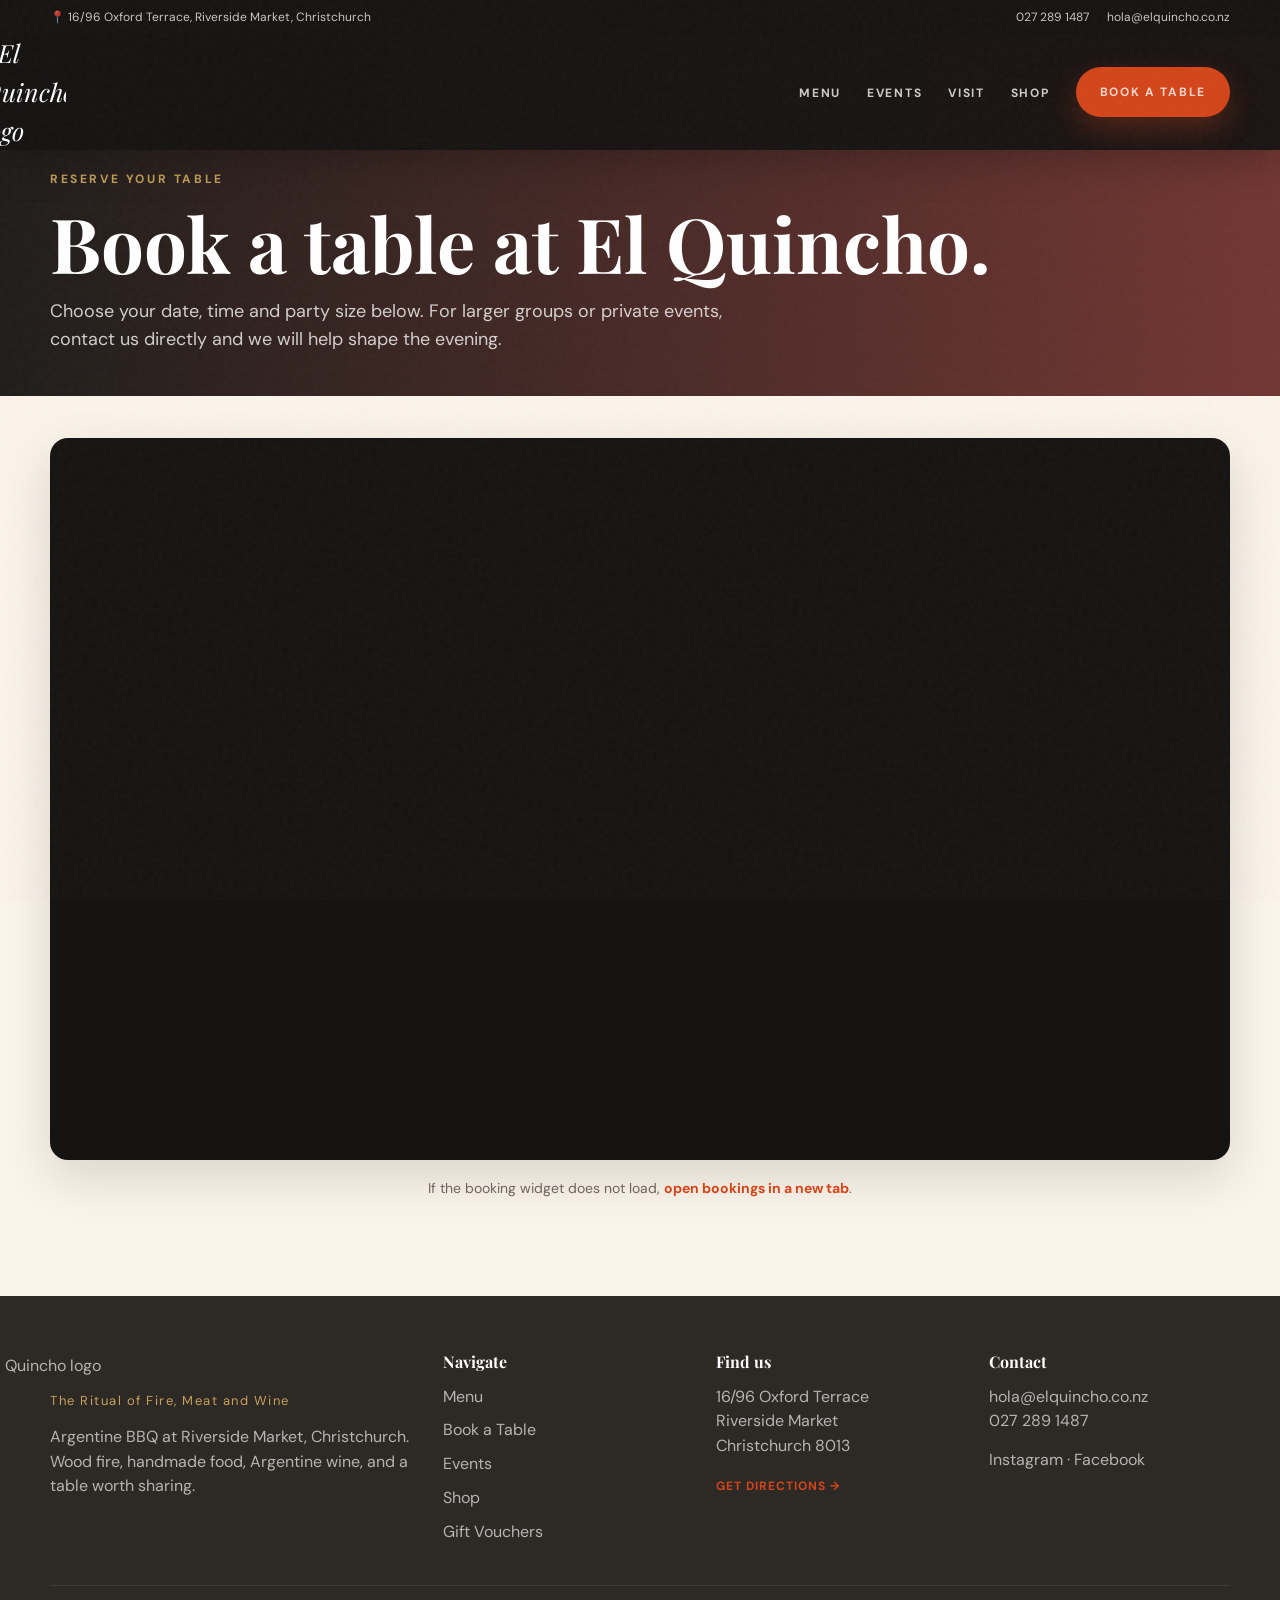
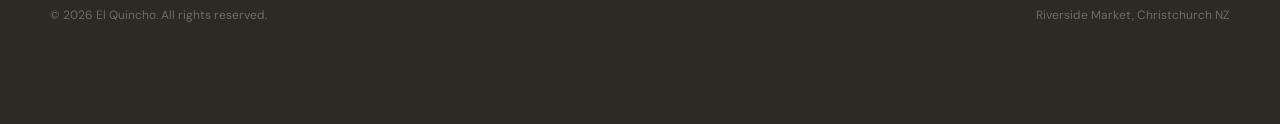
==== book-a-table/index.html @ c671451a "Embed Now Book It booking widget" ====
<!DOCTYPE html>
<html lang="en-NZ">
<head>
  <meta charset="UTF-8" />
  <meta name="viewport" content="width=device-width, initial-scale=1.0" />
  <meta name="description" content="Book a table at El Quincho, Argentine BBQ at Riverside Market, Christchurch." />
  <title>Book a Table | El Quincho</title>
  <link rel="icon" href="data:image/svg+xml,%3Csvg xmlns='http://www.w3.org/2000/svg' viewBox='0 0 100 100'%3E%3Ctext y='.9em' font-size='85'%3E%F0%9F%94%A5%3C/text%3E%3C/svg%3E">
  <link rel="preconnect" href="https://fonts.googleapis.com">
  <link rel="preconnect" href="https://fonts.gstatic.com" crossorigin>
  <link href="https://fonts.googleapis.com/css2?family=DM+Sans:wght@400;500;600;700&family=Playfair+Display:ital,wght@0,600;0,700;1,500;1,600&display=swap" rel="stylesheet">

  <style>
    :root {
      --fire: #d4451a;
      --fire-dark: #a83213;
      --ember: #f06a2f;
      --oxblood: #5c1714;
      --charcoal: #161412;
      --smoke: #2d2925;
      --ash: #6d655d;
      --cream: #fbf4ea;
      --paper: #fffaf2;
      --sand: #e8d8c4;
      --gold: #c6a15b;
      --white: #ffffff;
      --shadow: 0 18px 50px rgba(22,20,18,.14);
      --radius: 18px;
    }

    * { box-sizing: border-box; margin: 0; padding: 0; }
    html { scroll-behavior: smooth; }
    body {
      font-family: 'DM Sans', system-ui, sans-serif;
      color: var(--charcoal);
      background: var(--cream);
      line-height: 1.55;
      -webkit-font-smoothing: antialiased;
      overflow-x: hidden;
    }
    body::before {
      content: "";
      position: fixed;
      inset: 0;
      pointer-events: none;
      z-index: 9999;
      opacity: .035;
      background-image: url("data:image/svg+xml,%3Csvg viewBox='0 0 200 200' xmlns='http://www.w3.org/2000/svg'%3E%3Cfilter id='n'%3E%3CfeTurbulence type='fractalNoise' baseFrequency='.9' numOctaves='4' stitchTiles='stitch'/%3E%3C/filter%3E%3Crect width='100%25' height='100%25' filter='url(%23n)'/%3E%3C/svg%3E");
    }

    img { display: block; max-width: 100%; }
    a { color: inherit; text-decoration: none; }
    h1, h2, h3, h4 { font-family: 'Playfair Display', Georgia, serif; line-height: 1.05; }
    .container { width: min(1180px, calc(100% - 40px)); margin: 0 auto; }

    .top-strip {
      position: fixed;
      top: 0;
      left: 0;
      right: 0;
      z-index: 80;
      background: var(--charcoal);
      color: rgba(255,255,255,.76);
      font-size: 12px;
      transition: transform .3s ease;
    }
    .top-strip.hidden { transform: translateY(-100%); }
    .top-strip .container {
      display: flex;
      justify-content: space-between;
      align-items: center;
      gap: 16px;
      padding: 8px 0;
    }
    .top-strip a:hover { color: var(--gold); }
    .top-actions { display: flex; gap: 18px; align-items: center; }

    .nav {
      position: fixed;
      top: 34px;
      left: 0;
      right: 0;
      z-index: 79;
      transition: all .25s ease;
      color: var(--white);
      background: rgba(22,20,18,.95);
      backdrop-filter: blur(12px);
      box-shadow: 0 10px 40px rgba(0,0,0,.25);
    }
    .nav.is-scrolled { top: 0; background: rgba(22,20,18,.95); backdrop-filter: blur(12px); box-shadow: 0 10px 40px rgba(0,0,0,.25); }
    .nav .container {
      min-height: 78px;
      display: flex;
      align-items: center;
      justify-content: space-between;
      gap: 24px;
    }
    .logo { display: flex; align-items: center; gap: 12px; font-family: 'Playfair Display', serif; font-style: italic; font-size: 25px; color: var(--white); }
    .logo img { width: clamp(220px, 16vw, 280px); height: auto; object-fit: contain; margin-inline: -68px; }
    .nav-links { display: flex; list-style: none; gap: 26px; align-items: center; }
    .nav-links a { font-size: 12px; text-transform: uppercase; letter-spacing: 1.7px; font-weight: 700; color: rgba(255,255,255,.78); }
    .nav-links a:hover { color: var(--white); }
    .mobile-toggle { display: none; background: transparent; border: 0; color: white; font-size: 28px; cursor: pointer; }

    .btn {
      display: inline-flex;
      align-items: center;
      justify-content: center;
      gap: 10px;
      border: 0;
      border-radius: 999px;
      padding: 15px 24px;
      font-size: 13px;
      letter-spacing: 1.4px;
      text-transform: uppercase;
      font-weight: 700;
      cursor: pointer;
      transition: transform .2s ease, background .2s ease, border-color .2s ease, color .2s ease;
      min-height: 50px;
    }
    .btn:hover { transform: translateY(-2px); }
    .btn-fire { background: var(--fire); color: var(--white); box-shadow: 0 12px 30px rgba(212,69,26,.3); }
    .btn-fire:hover { background: var(--fire-dark); }
    .btn-outline { background: transparent; color: var(--white); border: 1px solid rgba(255,255,255,.52); }

    .booking-hero {
      padding: 170px 0 42px;
      background: linear-gradient(90deg, rgba(22,20,18,.96), rgba(92,23,20,.86));
      color: var(--white);
    }
    .eyebrow {
      font-size: 12px;
      text-transform: uppercase;
      letter-spacing: 2.6px;
      color: var(--gold);
      font-weight: 700;
      margin-bottom: 14px;
    }
    .booking-hero h1 { font-size: clamp(42px, 6vw, 76px); margin-bottom: 16px; }
    .booking-hero p { max-width: 680px; color: rgba(255,255,255,.78); font-size: 18px; }

    .booking-section { padding: 42px 0 96px; background: var(--cream); }
    .booking-frame-wrap {
      background: var(--charcoal);
      border-radius: var(--radius);
      box-shadow: var(--shadow);
      overflow: hidden;
      border: 1px solid rgba(22,20,18,.08);
    }
    .booking-frame {
      display: block;
      width: 100%;
      min-height: 720px;
      border: 0;
      background: var(--charcoal);
    }
    .booking-note {
      color: var(--ash);
      font-size: 14px;
      margin-top: 18px;
      text-align: center;
    }
    .booking-note a { color: var(--fire); font-weight: 700; }

    .footer { background: var(--smoke); color: rgba(255,255,255,.65); padding: 58px 0 100px; }
    .footer-grid { display: grid; grid-template-columns: 1.5fr 1fr 1fr 1fr; gap: 32px; }
    .footer h3, .footer h4 { color: white; margin-bottom: 14px; }
    .footer-logo { width: min(320px, 100%); height: auto; margin: 0 0 12px -78px; }
    .footer a:hover { color: var(--gold); }
    .footer ul { list-style: none; display: grid; gap: 9px; }

    .mobile-sticky {
      position: fixed;
      left: 0;
      right: 0;
      bottom: 0;
      background: rgba(22,20,18,.96);
      z-index: 90;
      display: none;
      gap: 8px;
      padding: 10px;
      box-shadow: 0 -8px 30px rgba(0,0,0,.22);
    }
    .mobile-sticky .btn { flex: 1; min-height: 46px; padding: 12px; font-size: 11px; }

    @media (max-width: 940px) {
      .top-actions { display: none; }
      .nav-links {
        position: absolute;
        top: 78px;
        left: 20px;
        right: 20px;
        display: none;
        flex-direction: column;
        align-items: stretch;
        background: rgba(22,20,18,.98);
        padding: 20px;
        border-radius: 18px;
        box-shadow: var(--shadow);
      }
      .nav-links.open { display: flex; }
      .mobile-toggle { display: block; }
      .footer-grid { grid-template-columns: 1fr 1fr; }
    }

    @media (max-width: 640px) {
      .container { width: min(100% - 28px, 1180px); }
      .top-strip { display: none; }
      .nav { top: 0; background: rgba(22,20,18,.92); }
      .booking-hero { padding-top: 120px; }
      .booking-section { padding-bottom: 84px; }
      .booking-frame-wrap { border-radius: 0; width: calc(100% + 28px); margin-left: -14px; }
      .booking-frame { min-height: 760px; }
      .logo img { width: 220px; margin-inline: -54px; }
      .footer-logo { width: min(280px, 100%); margin-left: -68px; }
      .footer-grid { grid-template-columns: 1fr; }
      .mobile-sticky { display: flex; }
    }
  </style>
</head>
<body>

  <div class="top-strip" id="topStrip">
    <div class="container">
      <a href="https://maps.app.goo.gl/hMW3yQzyrihPscGa9" target="_blank" rel="noopener">&#x1F4CD; 16/96 Oxford Terrace, Riverside Market, Christchurch</a>
      <div class="top-actions">
        <a href="tel:+64272891487">027 289 1487</a>
        <a href="mailto:hola@elquincho.co.nz">hola@elquincho.co.nz</a>
      </div>
    </div>
  </div>

  <nav class="nav" id="nav">
    <div class="container">
      <a class="logo" href="../index.html" aria-label="El Quincho home">
        <img data-site-logo="white" src="https://elquincho.co.nz/wp-content/uploads/2024/07/elquincho.webp" alt="El Quincho logo">
      </a>
      <button class="mobile-toggle" aria-label="Open menu" onclick="document.querySelector('.nav-links').classList.toggle('open')">&#9776;</button>
      <ul class="nav-links">
        <li><a href="../menu.html">Menu</a></li>
        <li><a href="../index.html#events">Events</a></li>
        <li><a href="../index.html#visit">Visit</a></li>
        <li><a href="https://elquincho.co.nz/shop/">Shop</a></li>
        <li><a class="btn btn-fire" href="./">Book a Table</a></li>
      </ul>
    </div>
  </nav>

  <main>
    <section class="booking-hero">
      <div class="container">
        <div class="eyebrow">Reserve your table</div>
        <h1>Book a table at El Quincho.</h1>
        <p>Choose your date, time and party size below. For larger groups or private events, contact us directly and we will help shape the evening.</p>
      </div>
    </section>

    <section class="booking-section" aria-label="Booking widget">
      <div class="container">
        <div class="booking-frame-wrap">
          <iframe
            class="booking-frame"
            title="Now Book It reservations for El Quincho"
            src="https://bookings.nowbookit.com/layout-view?accountid=d30a0d32-5f8c-46ef-b147-20d4072d3f78&amp;venueid=2701&amp;theme=dark&amp;colors=hex,000000,ffffff"
            loading="lazy">
          </iframe>
        </div>
        <p class="booking-note">If the booking widget does not load, <a href="https://bookings.nowbookit.com/layout-view?accountid=d30a0d32-5f8c-46ef-b147-20d4072d3f78&amp;venueid=2701&amp;theme=dark&amp;colors=hex,000000,ffffff" target="_blank" rel="noopener">open bookings in a new tab</a>.</p>
      </div>
    </section>
  </main>

  <footer class="footer">
    <div class="container footer-grid">
      <div>
        <img class="footer-logo" data-site-logo="orange" src="https://elquincho.co.nz/wp-content/uploads/2024/07/elquincho.webp" alt="El Quincho logo">
        <p style="margin-top:6px; color: var(--gold); font-size:13px; letter-spacing:1.5px;">The Ritual of Fire, Meat and Wine</p>
        <p style="margin-top:14px;">Argentine BBQ at Riverside Market, Christchurch. Wood fire, handmade food, Argentine wine, and a table worth sharing.</p>
      </div>
      <div>
        <h4>Navigate</h4>
        <ul>
          <li><a href="../menu.html">Menu</a></li>
          <li><a href="./">Book a Table</a></li>
          <li><a href="../index.html#events">Events</a></li>
          <li><a href="https://elquincho.co.nz/shop/">Shop</a></li>
          <li><a href="https://elquincho.co.nz/gift-cards">Gift Vouchers</a></li>
        </ul>
      </div>
      <div>
        <h4>Find us</h4>
        <p><a href="https://maps.app.goo.gl/hMW3yQzyrihPscGa9" target="_blank" rel="noopener">16/96 Oxford Terrace<br>Riverside Market<br>Christchurch 8013</a></p>
        <p style="margin-top:14px;"><a href="https://maps.app.goo.gl/hMW3yQzyrihPscGa9" target="_blank" rel="noopener" style="color: var(--fire); font-size:12px; font-weight:700; letter-spacing:1px; text-transform:uppercase;">Get Directions &rarr;</a></p>
      </div>
      <div>
        <h4>Contact</h4>
        <p><a href="mailto:hola@elquincho.co.nz">hola@elquincho.co.nz</a><br><a href="tel:+64272891487">027 289 1487</a></p>
        <p style="margin-top:14px;"><a href="https://www.instagram.com/elquincho.nz/">Instagram</a> &middot; <a href="https://www.facebook.com/ElQuinchoNZ">Facebook</a></p>
      </div>
    </div>
    <div class="container" style="margin-top:40px; padding-top:20px; border-top:1px solid rgba(255,255,255,.08); display:flex; justify-content:space-between; font-size:12px; color:rgba(255,255,255,.3);">
      <span>&copy; 2026 El Quincho. All rights reserved.</span>
      <span>Riverside Market, Christchurch NZ</span>
    </div>
  </footer>

  <div class="mobile-sticky" aria-label="Mobile quick actions">
    <a class="btn btn-fire" href="./">Book</a>
    <a class="btn btn-outline" href="../menu.html">Menu</a>
  </div>

  <script>
    const nav = document.getElementById('nav');
    const topStrip = document.getElementById('topStrip');

    window.addEventListener('scroll', () => {
      const y = window.scrollY;
      if (y > 40) {
        nav.classList.add('is-scrolled');
        topStrip.classList.add('hidden');
        nav.style.top = '0';
      } else {
        nav.classList.remove('is-scrolled');
        topStrip.classList.remove('hidden');
        nav.style.top = window.matchMedia('(max-width: 640px)').matches ? '0' : '34px';
      }
    });

    const SHEET_ID = '1uOcFbvVAKiBRvTz6iNdWMleoeAW9kT9Bg5Lw-TejPG4';
    const SITE_ASSETS_SHEET = 'Site Assets';

    async function fetchSheet(sheetName, options = {}) {
      const headersParam = options.headers ? `&headers=${encodeURIComponent(options.headers)}` : '';
      const url = `https://docs.google.com/spreadsheets/d/${SHEET_ID}/gviz/tq?tqx=out:json&sheet=${encodeURIComponent(sheetName)}${headersParam}`;
      try {
        const res = await fetch(url);
        const text = await res.text();
        const json = JSON.parse(text.substring(47).slice(0, -2));
        const headers = json.table.cols.map(c => c.label || '');
        return json.table.rows.map(r => {
          const obj = {};
          r.c.forEach((cell, i) => { obj[headers[i]] = cell ? (cell.v !== null ? String(cell.v) : '') : ''; });
          return obj;
        });
      } catch (e) { console.error('Sheet fetch error:', e); return []; }
    }

    function normalizeAssetUrl(value, type) {
      const raw = String(value || '').trim();
      if (!raw) return '';
      const driveFileMatch = raw.match(/drive\.google\.com\/file\/d\/([^/?]+)/);
      const driveIdMatch = raw.match(/[?&]id=([^&]+)/);
      const driveId = driveFileMatch?.[1] || driveIdMatch?.[1];
      if (driveId && String(type || '').toLowerCase() === 'image') {
        return `https://drive.google.com/thumbnail?id=${driveId}&sz=w1600`;
      }
      return raw;
    }

    async function loadSiteAssets() {
      const rows = await fetchSheet(SITE_ASSETS_SHEET, { headers: 1 });
      return rows.reduce((assets, row) => {
        const key = String(row.key || '').trim();
        const type = String(row.type || '').trim();
        const active = String(row.active || '').trim().toLowerCase();
        const value = normalizeAssetUrl(row.value, type);
        if (!key || active !== 'yes' || !value) return assets;
        assets[key] = { type, value, alt: String(row.alt || '').trim() };
        return assets;
      }, {});
    }

    function applyImageAsset(assets, key, selector) {
      const asset = assets[key];
      if (!asset?.value) return;
      document.querySelectorAll(selector).forEach(img => {
        img.src = asset.value;
        if (asset.alt) img.alt = asset.alt;
      });
    }

    async function applySiteAssets() {
      const assets = await loadSiteAssets();
      applyImageAsset(assets, 'logo_white', '[data-site-logo="white"]');
      applyImageAsset(assets, 'logo_orange', '[data-site-logo="orange"]');
    }

    applySiteAssets();
  </script>
</body>
</html>
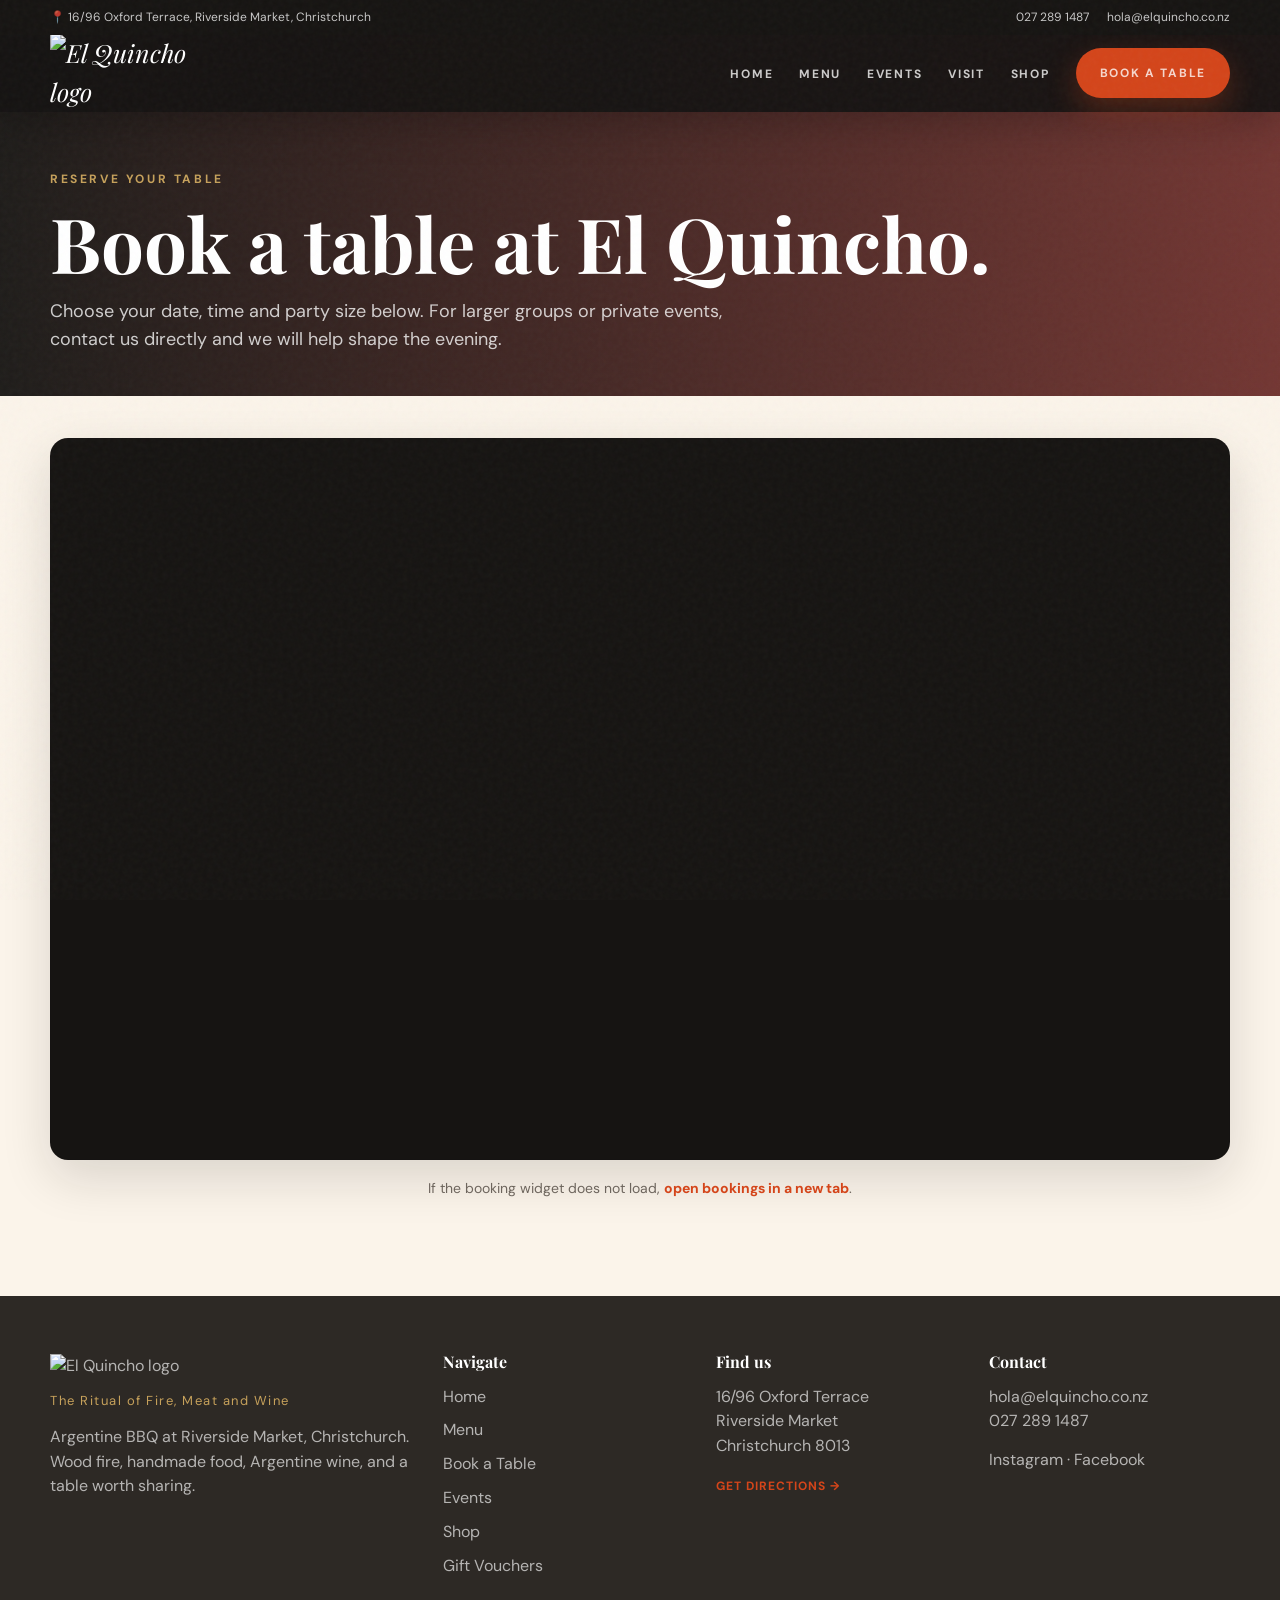
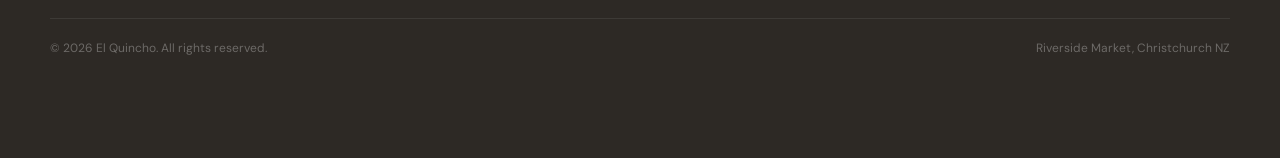
==== commit 3767bc4c: "Improve responsive logo and home navigation" ====
--- a/book-a-table/index.html
+++ b/book-a-table/index.html
@@ -96,7 +96,7 @@
       gap: 24px;
     }
     .logo { display: flex; align-items: center; gap: 12px; font-family: 'Playfair Display', serif; font-style: italic; font-size: 25px; color: var(--white); }
-    .logo img { width: clamp(220px, 16vw, 280px); height: auto; object-fit: contain; margin-inline: -68px; }
+    .logo img { width: clamp(180px, 14vw, 240px); height: auto; object-fit: contain; margin-inline: 0; }
     .nav-links { display: flex; list-style: none; gap: 26px; align-items: center; }
     .nav-links a { font-size: 12px; text-transform: uppercase; letter-spacing: 1.7px; font-weight: 700; color: rgba(255,255,255,.78); }
     .nav-links a:hover { color: var(--white); }
@@ -165,7 +165,7 @@
     .footer { background: var(--smoke); color: rgba(255,255,255,.65); padding: 58px 0 100px; }
     .footer-grid { display: grid; grid-template-columns: 1.5fr 1fr 1fr 1fr; gap: 32px; }
     .footer h3, .footer h4 { color: white; margin-bottom: 14px; }
-    .footer-logo { width: min(320px, 100%); height: auto; margin: 0 0 12px -78px; }
+    .footer-logo { width: min(260px, 100%); height: auto; margin: 0 0 12px; }
     .footer a:hover { color: var(--gold); }
     .footer ul { list-style: none; display: grid; gap: 9px; }
 
@@ -211,8 +211,8 @@
       .booking-section { padding-bottom: 84px; }
       .booking-frame-wrap { border-radius: 0; width: calc(100% + 28px); margin-left: -14px; }
       .booking-frame { min-height: 760px; }
-      .logo img { width: 220px; margin-inline: -54px; }
-      .footer-logo { width: min(280px, 100%); margin-left: -68px; }
+      .logo img { width: 150px; margin-inline: 0; }
+      .footer-logo { width: 180px; margin-left: 0; }
       .footer-grid { grid-template-columns: 1fr; }
       .mobile-sticky { display: flex; }
     }
@@ -237,6 +237,7 @@
       </a>
       <button class="mobile-toggle" aria-label="Open menu" onclick="document.querySelector('.nav-links').classList.toggle('open')">&#9776;</button>
       <ul class="nav-links">
+        <li><a href="../index.html">Home</a></li>
         <li><a href="../menu.html">Menu</a></li>
         <li><a href="../index.html#events">Events</a></li>
         <li><a href="../index.html#visit">Visit</a></li>
@@ -261,11 +262,11 @@
           <iframe
             class="booking-frame"
             title="Now Book It reservations for El Quincho"
-            src="https://bookings.nowbookit.com/layout-view?accountid=d30a0d32-5f8c-46ef-b147-20d4072d3f78&amp;venueid=2701&amp;theme=dark&amp;colors=hex,000000,ffffff"
+            src="https://bookings.nowbookit.com/?accountid=d30a0d32-5f8c-46ef-b147-20d4072d3f78&amp;venueid=2701&amp;bg=transparent&amp;banner=hidden&amp;theme=dark&amp;colors=hex,161412,d4451a"
             loading="lazy">
           </iframe>
         </div>
-        <p class="booking-note">If the booking widget does not load, <a href="https://bookings.nowbookit.com/layout-view?accountid=d30a0d32-5f8c-46ef-b147-20d4072d3f78&amp;venueid=2701&amp;theme=dark&amp;colors=hex,000000,ffffff" target="_blank" rel="noopener">open bookings in a new tab</a>.</p>
+        <p class="booking-note">If the booking widget does not load, <a href="https://bookings.nowbookit.com/?accountid=d30a0d32-5f8c-46ef-b147-20d4072d3f78&amp;venueid=2701&amp;bg=transparent&amp;banner=hidden&amp;theme=dark&amp;colors=hex,161412,d4451a" target="_blank" rel="noopener">open bookings in a new tab</a>.</p>
       </div>
     </section>
   </main>
@@ -280,6 +281,7 @@
       <div>
         <h4>Navigate</h4>
         <ul>
+          <li><a href="../index.html">Home</a></li>
           <li><a href="../menu.html">Menu</a></li>
           <li><a href="./">Book a Table</a></li>
           <li><a href="../index.html#events">Events</a></li>
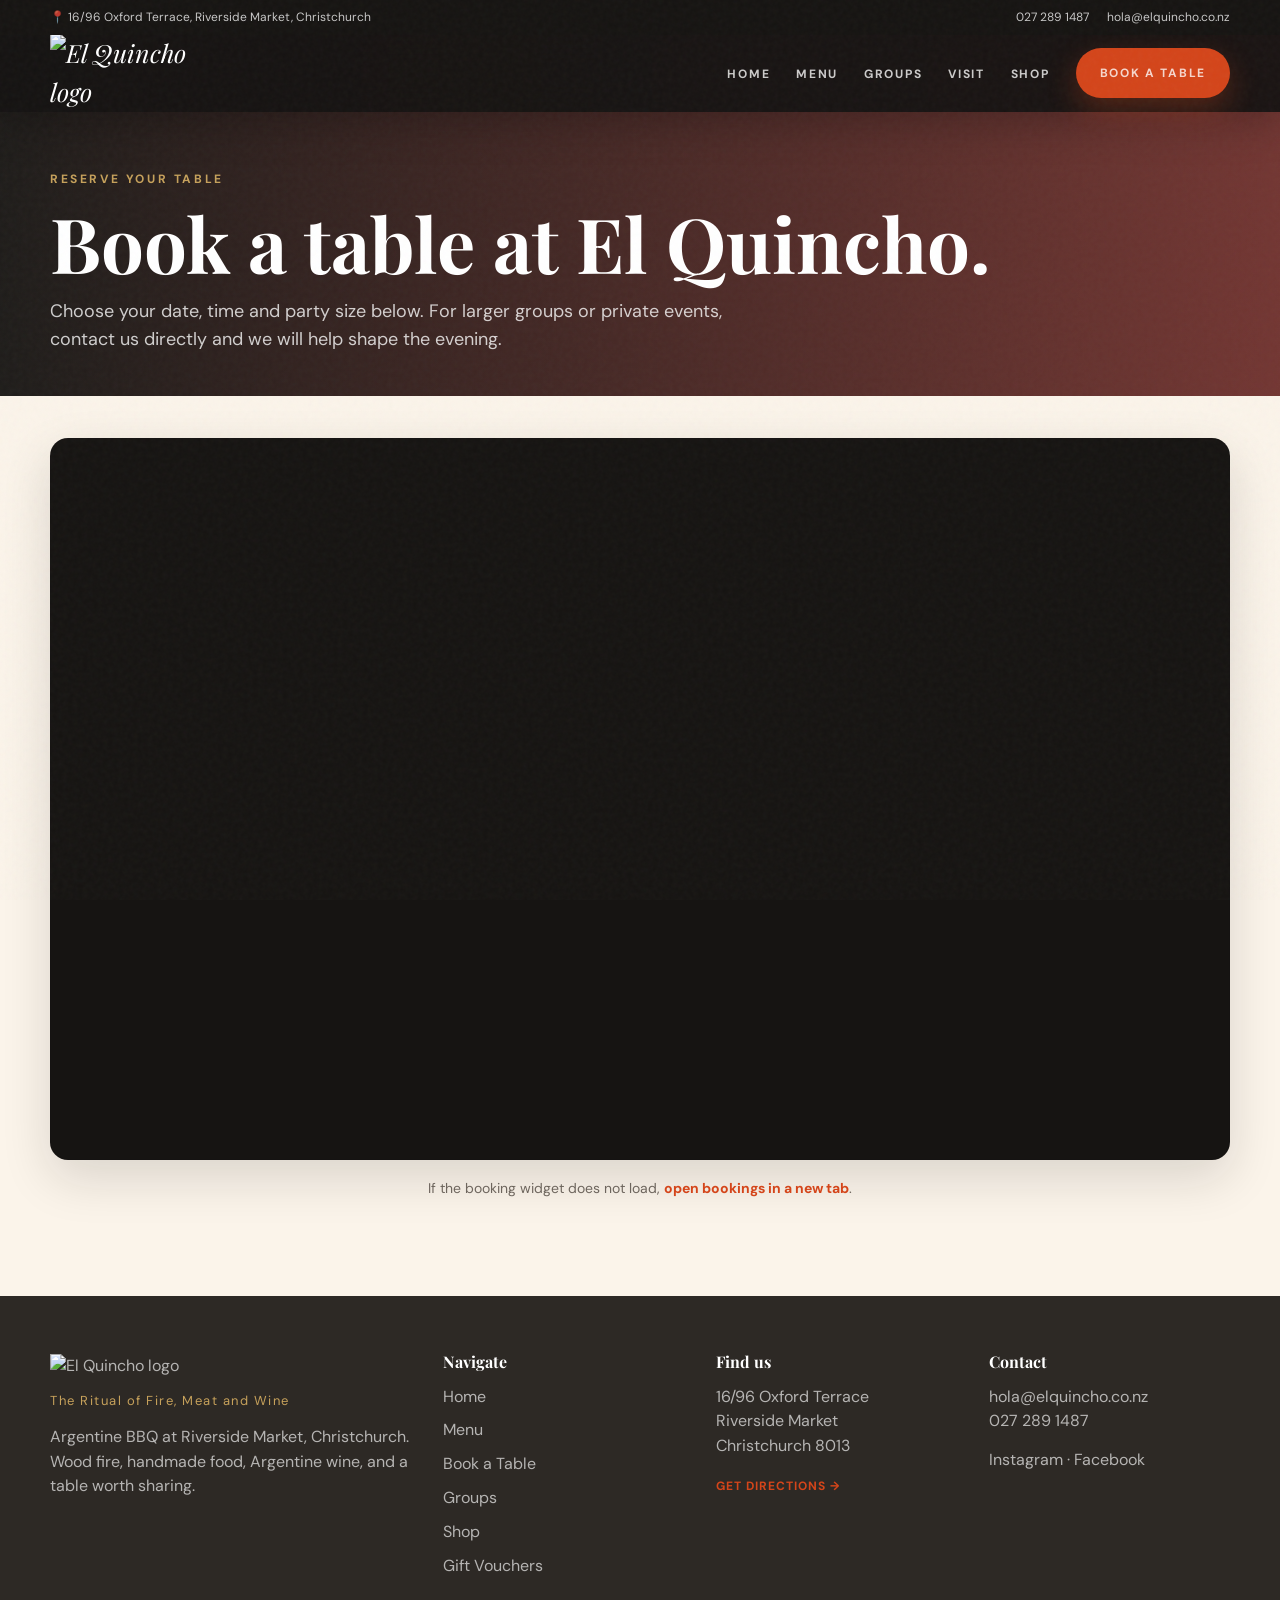
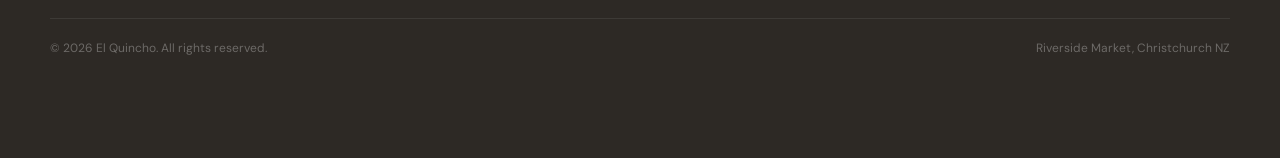
==== commit 8d1b552a: "Simplify homepage around food, reviews and bookings Move spreadsheet specials into the existing imag" ====
--- a/book-a-table/index.html
+++ b/book-a-table/index.html
@@ -239,7 +239,7 @@
       <ul class="nav-links">
         <li><a href="../index.html">Home</a></li>
         <li><a href="../menu.html">Menu</a></li>
-        <li><a href="../index.html#events">Events</a></li>
+        <li><a href="../index.html#events">Groups</a></li>
         <li><a href="../index.html#visit">Visit</a></li>
         <li><a href="https://elquincho.co.nz/shop/">Shop</a></li>
         <li><a class="btn btn-fire" href="./">Book a Table</a></li>
@@ -284,7 +284,7 @@
           <li><a href="../index.html">Home</a></li>
           <li><a href="../menu.html">Menu</a></li>
           <li><a href="./">Book a Table</a></li>
-          <li><a href="../index.html#events">Events</a></li>
+          <li><a href="../index.html#events">Groups</a></li>
           <li><a href="https://elquincho.co.nz/shop/">Shop</a></li>
           <li><a href="https://elquincho.co.nz/gift-cards">Gift Vouchers</a></li>
         </ul>
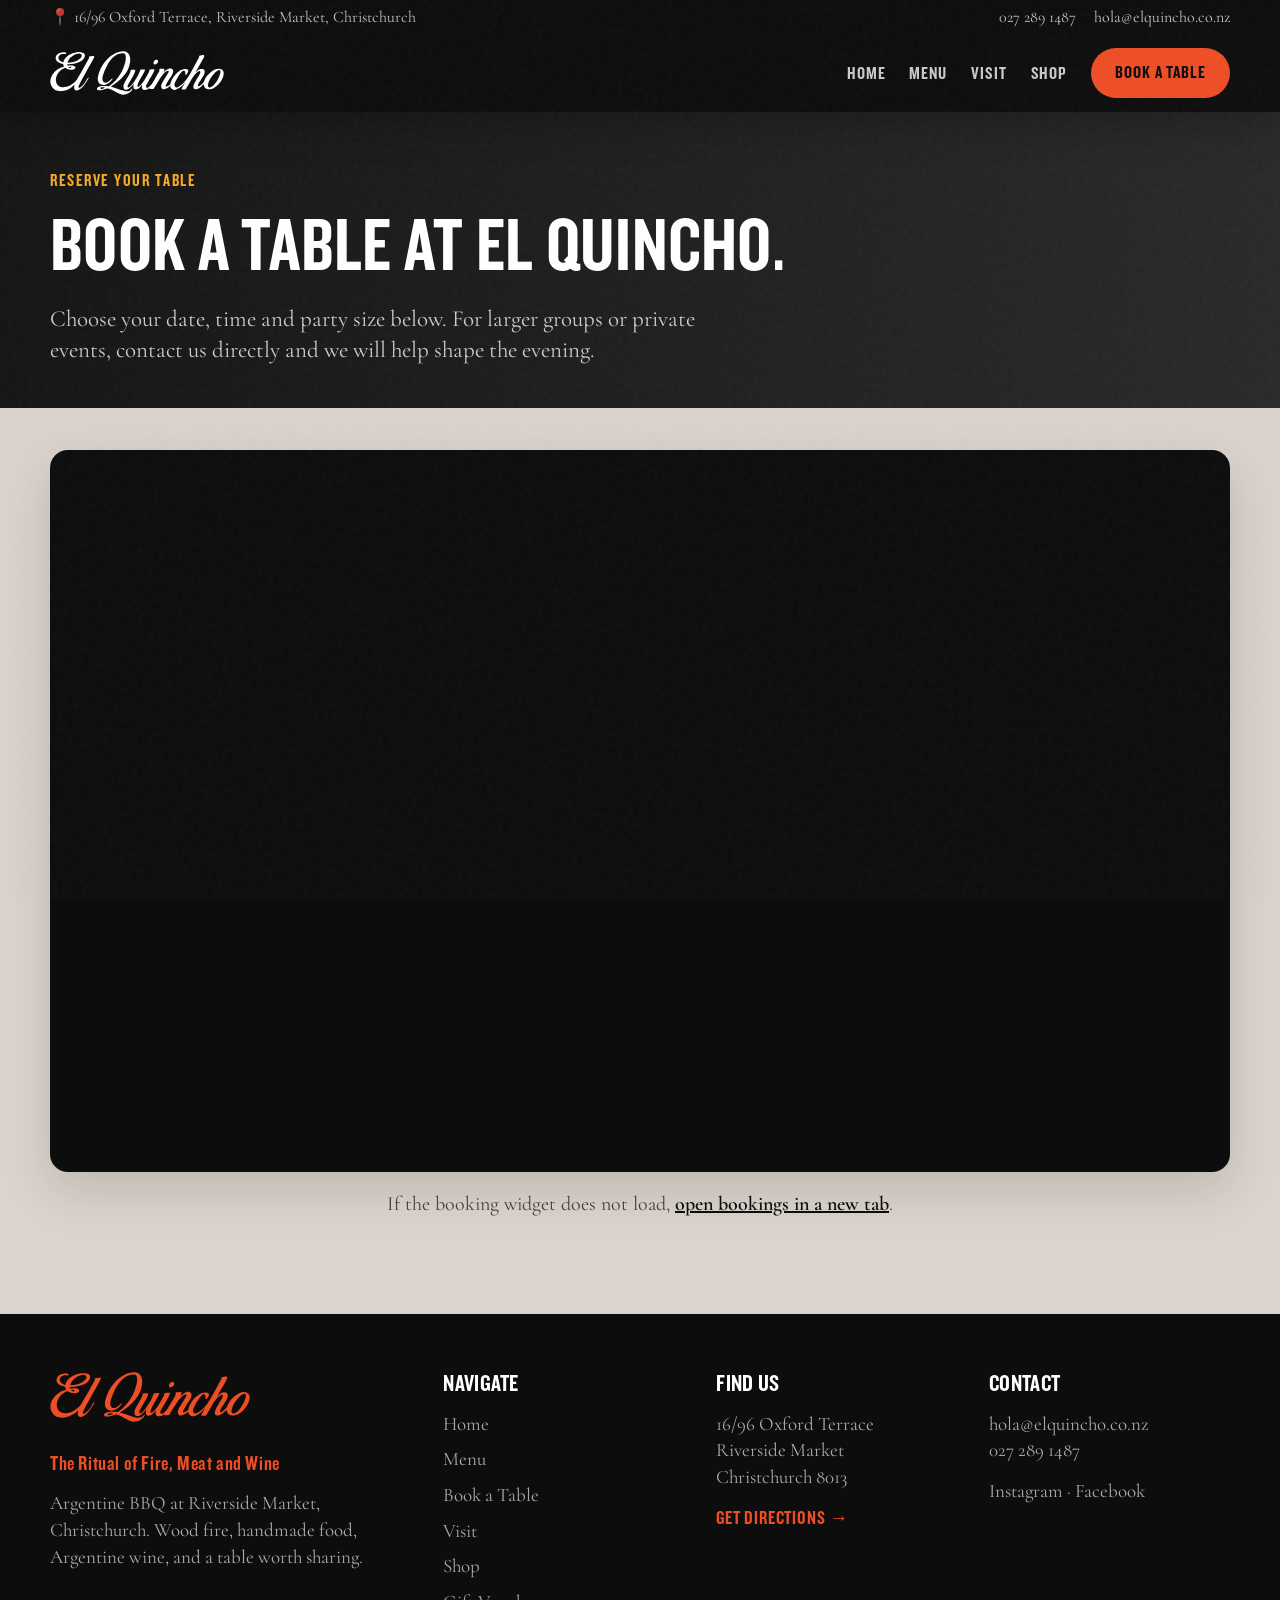
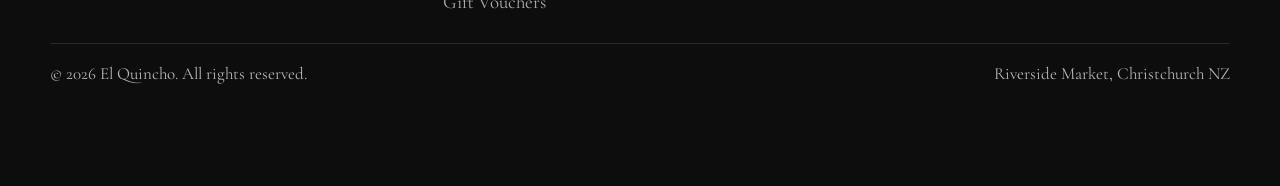
==== commit 0f1f8cbb: "Apply El Quincho identity and compact Asado hero Use local brand fonts and cropped SVG logos across " ====
--- a/book-a-table/index.html
+++ b/book-a-table/index.html
@@ -6,32 +6,29 @@
   <meta name="description" content="Book a table at El Quincho, Argentine BBQ at Riverside Market, Christchurch." />
   <title>Book a Table | El Quincho</title>
   <link rel="icon" href="data:image/svg+xml,%3Csvg xmlns='http://www.w3.org/2000/svg' viewBox='0 0 100 100'%3E%3Ctext y='.9em' font-size='85'%3E%F0%9F%94%A5%3C/text%3E%3C/svg%3E">
-  <link rel="preconnect" href="https://fonts.googleapis.com">
-  <link rel="preconnect" href="https://fonts.gstatic.com" crossorigin>
-  <link href="https://fonts.googleapis.com/css2?family=DM+Sans:wght@400;500;600;700&family=Playfair+Display:ital,wght@0,600;0,700;1,500;1,600&display=swap" rel="stylesheet">
 
   <style>
     :root {
-      --fire: #d4451a;
-      --fire-dark: #a83213;
-      --ember: #f06a2f;
-      --oxblood: #5c1714;
-      --charcoal: #161412;
-      --smoke: #2d2925;
-      --ash: #6d655d;
-      --cream: #fbf4ea;
-      --paper: #fffaf2;
-      --sand: #e8d8c4;
-      --gold: #c6a15b;
+      --fire: #EE4E26;
+      --fire-dark: #F48142;
+      --ember: #F48142;
+      --oxblood: #0D0D0D;
+      --charcoal: #0D0D0D;
+      --smoke: #0D0D0D;
+      --ash: #45413E;
+      --cream: #DBD4CD;
+      --paper: #FFFFFF;
+      --sand: #CAB89C;
+      --gold: #F8AC23;
       --white: #ffffff;
-      --shadow: 0 18px 50px rgba(22,20,18,.14);
+      --shadow: 0 18px 50px rgba(13,13,13,.14);
       --radius: 18px;
     }
 
     * { box-sizing: border-box; margin: 0; padding: 0; }
     html { scroll-behavior: smooth; }
     body {
-      font-family: 'DM Sans', system-ui, sans-serif;
+      font-family: 'Cormorant Garamond', system-ui, sans-serif;
       color: var(--charcoal);
       background: var(--cream);
       line-height: 1.55;
@@ -50,7 +47,7 @@
 
     img { display: block; max-width: 100%; }
     a { color: inherit; text-decoration: none; }
-    h1, h2, h3, h4 { font-family: 'Playfair Display', Georgia, serif; line-height: 1.05; }
+    h1, h2, h3, h4 { font-family: 'Cormorant Garamond', Georgia, serif; line-height: 1.05; }
     .container { width: min(1180px, calc(100% - 40px)); margin: 0 auto; }
 
     .top-strip {
@@ -83,11 +80,11 @@
       z-index: 79;
       transition: all .25s ease;
       color: var(--white);
-      background: rgba(22,20,18,.95);
+      background: rgba(13,13,13,.95);
       backdrop-filter: blur(12px);
       box-shadow: 0 10px 40px rgba(0,0,0,.25);
     }
-    .nav.is-scrolled { top: 0; background: rgba(22,20,18,.95); backdrop-filter: blur(12px); box-shadow: 0 10px 40px rgba(0,0,0,.25); }
+    .nav.is-scrolled { top: 0; background: rgba(13,13,13,.95); backdrop-filter: blur(12px); box-shadow: 0 10px 40px rgba(0,0,0,.25); }
     .nav .container {
       min-height: 78px;
       display: flex;
@@ -95,7 +92,7 @@
       justify-content: space-between;
       gap: 24px;
     }
-    .logo { display: flex; align-items: center; gap: 12px; font-family: 'Playfair Display', serif; font-style: italic; font-size: 25px; color: var(--white); }
+    .logo { display: flex; align-items: center; gap: 12px; font-family: 'Cormorant Garamond', serif; font-style: italic; font-size: 25px; color: var(--white); }
     .logo img { width: clamp(180px, 14vw, 240px); height: auto; object-fit: contain; margin-inline: 0; }
     .nav-links { display: flex; list-style: none; gap: 26px; align-items: center; }
     .nav-links a { font-size: 12px; text-transform: uppercase; letter-spacing: 1.7px; font-weight: 700; color: rgba(255,255,255,.78); }
@@ -119,13 +116,13 @@
       min-height: 50px;
     }
     .btn:hover { transform: translateY(-2px); }
-    .btn-fire { background: var(--fire); color: var(--white); box-shadow: 0 12px 30px rgba(212,69,26,.3); }
+    .btn-fire { background: var(--fire); color: var(--white); box-shadow: 0 12px 30px rgba(238,78,38,.3); }
     .btn-fire:hover { background: var(--fire-dark); }
     .btn-outline { background: transparent; color: var(--white); border: 1px solid rgba(255,255,255,.52); }
 
     .booking-hero {
       padding: 170px 0 42px;
-      background: linear-gradient(90deg, rgba(22,20,18,.96), rgba(92,23,20,.86));
+      background: linear-gradient(90deg, rgba(13,13,13,.96), rgba(13,13,13,.86));
       color: var(--white);
     }
     .eyebrow {
@@ -145,7 +142,7 @@
       border-radius: var(--radius);
       box-shadow: var(--shadow);
       overflow: hidden;
-      border: 1px solid rgba(22,20,18,.08);
+      border: 1px solid rgba(13,13,13,.08);
     }
     .booking-frame {
       display: block;
@@ -174,7 +171,7 @@
       left: 0;
       right: 0;
       bottom: 0;
-      background: rgba(22,20,18,.96);
+      background: rgba(13,13,13,.96);
       z-index: 90;
       display: none;
       gap: 8px;
@@ -193,7 +190,7 @@
         display: none;
         flex-direction: column;
         align-items: stretch;
-        background: rgba(22,20,18,.98);
+        background: rgba(13,13,13,.98);
         padding: 20px;
         border-radius: 18px;
         box-shadow: var(--shadow);
@@ -206,7 +203,7 @@
     @media (max-width: 640px) {
       .container { width: min(100% - 28px, 1180px); }
       .top-strip { display: none; }
-      .nav { top: 0; background: rgba(22,20,18,.92); }
+      .nav { top: 0; background: rgba(13,13,13,.92); }
       .booking-hero { padding-top: 120px; }
       .booking-section { padding-bottom: 84px; }
       .booking-frame-wrap { border-radius: 0; width: calc(100% + 28px); margin-left: -14px; }
@@ -217,6 +214,7 @@
       .mobile-sticky { display: flex; }
     }
   </style>
+  <link rel="stylesheet" href="../assets/brand/brand.css?v=20261106">
 </head>
 <body>
 
@@ -225,7 +223,7 @@
       <a href="https://maps.app.goo.gl/hMW3yQzyrihPscGa9" target="_blank" rel="noopener">&#x1F4CD; 16/96 Oxford Terrace, Riverside Market, Christchurch</a>
       <div class="top-actions">
         <a href="tel:+64272891487">027 289 1487</a>
-        <a href="mailto:hola@elquincho.co.nz">hola@elquincho.co.nz</a>
+        <a href="mailto:hola@elquincho.co.nz" target="_blank" rel="noopener">hola@elquincho.co.nz</a>
       </div>
     </div>
   </div>
@@ -233,13 +231,12 @@
   <nav class="nav" id="nav">
     <div class="container">
       <a class="logo" href="../index.html" aria-label="El Quincho home">
-        <img data-site-logo="white" src="https://elquincho.co.nz/wp-content/uploads/2024/07/elquincho.webp" alt="El Quincho logo">
+        <img data-site-logo="white" src="../assets/brand/logo-white.svg" alt="El Quincho logo">
       </a>
       <button class="mobile-toggle" aria-label="Open menu" onclick="document.querySelector('.nav-links').classList.toggle('open')">&#9776;</button>
       <ul class="nav-links">
         <li><a href="../index.html">Home</a></li>
         <li><a href="../menu.html">Menu</a></li>
-        <li><a href="../index.html#events">Groups</a></li>
         <li><a href="../index.html#visit">Visit</a></li>
         <li><a href="https://elquincho.co.nz/shop/">Shop</a></li>
         <li><a class="btn btn-fire" href="./">Book a Table</a></li>
@@ -262,11 +259,11 @@
           <iframe
             class="booking-frame"
             title="Now Book It reservations for El Quincho"
-            src="https://bookings.nowbookit.com/?accountid=d30a0d32-5f8c-46ef-b147-20d4072d3f78&amp;venueid=2701&amp;bg=transparent&amp;banner=hidden&amp;theme=dark&amp;colors=hex,161412,d4451a"
+            src="https://bookings.nowbookit.com/?accountid=d30a0d32-5f8c-46ef-b147-20d4072d3f78&amp;venueid=2701&amp;bg=transparent&amp;banner=hidden&amp;theme=dark&amp;colors=hex,0D0D0D,EE4E26"
             loading="lazy">
           </iframe>
         </div>
-        <p class="booking-note">If the booking widget does not load, <a href="https://bookings.nowbookit.com/?accountid=d30a0d32-5f8c-46ef-b147-20d4072d3f78&amp;venueid=2701&amp;bg=transparent&amp;banner=hidden&amp;theme=dark&amp;colors=hex,161412,d4451a" target="_blank" rel="noopener">open bookings in a new tab</a>.</p>
+        <p class="booking-note">If the booking widget does not load, <a href="https://bookings.nowbookit.com/?accountid=d30a0d32-5f8c-46ef-b147-20d4072d3f78&amp;venueid=2701&amp;bg=transparent&amp;banner=hidden&amp;theme=dark&amp;colors=hex,0D0D0D,EE4E26" target="_blank" rel="noopener">open bookings in a new tab</a>.</p>
       </div>
     </section>
   </main>
@@ -274,8 +271,8 @@
   <footer class="footer">
     <div class="container footer-grid">
       <div>
-        <img class="footer-logo" data-site-logo="orange" src="https://elquincho.co.nz/wp-content/uploads/2024/07/elquincho.webp" alt="El Quincho logo">
-        <p style="margin-top:6px; color: var(--gold); font-size:13px; letter-spacing:1.5px;">The Ritual of Fire, Meat and Wine</p>
+        <a class="footer-home" href="../index.html" aria-label="El Quincho home"><img class="footer-logo" data-site-logo="orange" src="../assets/brand/logo-orange.svg" alt="El Quincho logo"></a>
+        <p class="footer-tagline">The Ritual of Fire, Meat and Wine</p>
         <p style="margin-top:14px;">Argentine BBQ at Riverside Market, Christchurch. Wood fire, handmade food, Argentine wine, and a table worth sharing.</p>
       </div>
       <div>
@@ -284,7 +281,7 @@
           <li><a href="../index.html">Home</a></li>
           <li><a href="../menu.html">Menu</a></li>
           <li><a href="./">Book a Table</a></li>
-          <li><a href="../index.html#events">Groups</a></li>
+          <li><a href="../index.html#visit">Visit</a></li>
           <li><a href="https://elquincho.co.nz/shop/">Shop</a></li>
           <li><a href="https://elquincho.co.nz/gift-cards">Gift Vouchers</a></li>
         </ul>
@@ -292,15 +289,15 @@
       <div>
         <h4>Find us</h4>
         <p><a href="https://maps.app.goo.gl/hMW3yQzyrihPscGa9" target="_blank" rel="noopener">16/96 Oxford Terrace<br>Riverside Market<br>Christchurch 8013</a></p>
-        <p style="margin-top:14px;"><a href="https://maps.app.goo.gl/hMW3yQzyrihPscGa9" target="_blank" rel="noopener" style="color: var(--fire); font-size:12px; font-weight:700; letter-spacing:1px; text-transform:uppercase;">Get Directions &rarr;</a></p>
+        <p style="margin-top:14px;"><a href="https://maps.app.goo.gl/hMW3yQzyrihPscGa9" target="_blank" rel="noopener" class="footer-directions">Get Directions &rarr;</a></p>
       </div>
       <div>
         <h4>Contact</h4>
-        <p><a href="mailto:hola@elquincho.co.nz">hola@elquincho.co.nz</a><br><a href="tel:+64272891487">027 289 1487</a></p>
-        <p style="margin-top:14px;"><a href="https://www.instagram.com/elquincho.nz/">Instagram</a> &middot; <a href="https://www.facebook.com/ElQuinchoNZ">Facebook</a></p>
+        <p><a href="mailto:hola@elquincho.co.nz" target="_blank" rel="noopener">hola@elquincho.co.nz</a><br><a href="tel:+64272891487">027 289 1487</a></p>
+        <p style="margin-top:14px;"><a href="https://www.instagram.com/elquincho.nz/" target="_blank" rel="noopener">Instagram</a> &middot; <a href="https://www.facebook.com/ElQuinchoNZ" target="_blank" rel="noopener">Facebook</a></p>
       </div>
     </div>
-    <div class="container" style="margin-top:40px; padding-top:20px; border-top:1px solid rgba(255,255,255,.08); display:flex; justify-content:space-between; font-size:12px; color:rgba(255,255,255,.3);">
+    <div class="container footer-bottom">
       <span>&copy; 2026 El Quincho. All rights reserved.</span>
       <span>Riverside Market, Christchurch NZ</span>
     </div>
@@ -315,7 +312,7 @@
     const nav = document.getElementById('nav');
     const topStrip = document.getElementById('topStrip');
 
-    window.addEventListener('scroll', () => {
+    function updateHeader() {
       const y = window.scrollY;
       if (y > 40) {
         nav.classList.add('is-scrolled');
@@ -326,68 +323,11 @@
         topStrip.classList.remove('hidden');
         nav.style.top = window.matchMedia('(max-width: 640px)').matches ? '0' : '34px';
       }
-    });
-
-    const SHEET_ID = '1uOcFbvVAKiBRvTz6iNdWMleoeAW9kT9Bg5Lw-TejPG4';
-    const SITE_ASSETS_SHEET = 'Site Assets';
-
-    async function fetchSheet(sheetName, options = {}) {
-      const headersParam = options.headers ? `&headers=${encodeURIComponent(options.headers)}` : '';
-      const url = `https://docs.google.com/spreadsheets/d/${SHEET_ID}/gviz/tq?tqx=out:json&sheet=${encodeURIComponent(sheetName)}${headersParam}`;
-      try {
-        const res = await fetch(url);
-        const text = await res.text();
-        const json = JSON.parse(text.substring(47).slice(0, -2));
-        const headers = json.table.cols.map(c => c.label || '');
-        return json.table.rows.map(r => {
-          const obj = {};
-          r.c.forEach((cell, i) => { obj[headers[i]] = cell ? (cell.v !== null ? String(cell.v) : '') : ''; });
-          return obj;
-        });
-      } catch (e) { console.error('Sheet fetch error:', e); return []; }
-    }
-
-    function normalizeAssetUrl(value, type) {
-      const raw = String(value || '').trim();
-      if (!raw) return '';
-      const driveFileMatch = raw.match(/drive\.google\.com\/file\/d\/([^/?]+)/);
-      const driveIdMatch = raw.match(/[?&]id=([^&]+)/);
-      const driveId = driveFileMatch?.[1] || driveIdMatch?.[1];
-      if (driveId && String(type || '').toLowerCase() === 'image') {
-        return `https://drive.google.com/thumbnail?id=${driveId}&sz=w1600`;
-      }
-      return raw;
-    }
-
-    async function loadSiteAssets() {
-      const rows = await fetchSheet(SITE_ASSETS_SHEET, { headers: 1 });
-      return rows.reduce((assets, row) => {
-        const key = String(row.key || '').trim();
-        const type = String(row.type || '').trim();
-        const active = String(row.active || '').trim().toLowerCase();
-        const value = normalizeAssetUrl(row.value, type);
-        if (!key || active !== 'yes' || !value) return assets;
-        assets[key] = { type, value, alt: String(row.alt || '').trim() };
-        return assets;
-      }, {});
-    }
-
-    function applyImageAsset(assets, key, selector) {
-      const asset = assets[key];
-      if (!asset?.value) return;
-      document.querySelectorAll(selector).forEach(img => {
-        img.src = asset.value;
-        if (asset.alt) img.alt = asset.alt;
-      });
-    }
-
-    async function applySiteAssets() {
-      const assets = await loadSiteAssets();
-      applyImageAsset(assets, 'logo_white', '[data-site-logo="white"]');
-      applyImageAsset(assets, 'logo_orange', '[data-site-logo="orange"]');
-    }
-
-    applySiteAssets();
+    }
+    window.addEventListener('scroll', updateHeader, { passive: true });
+    window.addEventListener('resize', updateHeader);
+    updateHeader();
+
   </script>
 </body>
 </html>
--- a/assets/brand/brand.css
+++ b/assets/brand/brand.css
@@ -0,0 +1,186 @@
+/* El Quincho: shared identity for the Asado preview site. */
+@font-face {
+  font-family: 'Knockout';
+  src: url('knockout-liteweight.woff2') format('woff2');
+  font-style: normal;
+  font-weight: 400;
+  font-display: swap;
+}
+@font-face {
+  font-family: 'Cormorant Garamond';
+  src: url('cormorant-regular.woff2') format('woff2');
+  font-style: normal;
+  font-weight: 400;
+  font-display: swap;
+}
+@font-face {
+  font-family: 'Cormorant Garamond';
+  src: url('cormorant-semibold.woff2') format('woff2');
+  font-style: normal;
+  font-weight: 600 900;
+  font-display: swap;
+}
+
+:root {
+  --fire: #EE4E26;
+  --fire-dark: #F48142;
+  --ember: #F48142;
+  --oxblood: #0D0D0D;
+  --charcoal: #0D0D0D;
+  --smoke: #0D0D0D;
+  --ash: #45413E;
+  --cream: #DBD4CD;
+  --paper: #FFFFFF;
+  --sand: #CAB89C;
+  --gold: #F8AC23;
+  --menu-panel: #DBD4CD;
+  --veg: #72B054;
+  --teal: #09927B;
+  --blue: #5D9EB1;
+  --purple: #784995;
+}
+
+body {
+  font-family: 'Cormorant Garamond', Georgia, serif;
+  font-size: 20px;
+  line-height: 1.4;
+}
+h1, h2, h3, h4,
+.nav-links a, .btn, .eyebrow, .hero-kicker, .walk-ins,
+.special-label, .special-chip-label, .special-chip-name,
+.cat-title, .card-name, .mtab, .tag, .tag-v, .tag-note,
+.menu-badge, .review-source, .review strong, .review-toggle,
+.modal-item-name, .modal-section-label, .modal-size-label,
+.footer-tagline, .footer-directions, .hours-row strong {
+  font-family: 'Knockout', 'Arial Narrow', Arial, sans-serif;
+  font-weight: 400;
+}
+h1, h2, .eyebrow, .hero-kicker, .footer h4 {
+  text-transform: uppercase;
+  letter-spacing: .3px;
+}
+.section-title { font-size: clamp(36px, 4.2vw, 56px); }
+.section-intro { font-size: 22px; line-height: 1.35; }
+.eyebrow, .hero-kicker { font-size: 17px; letter-spacing: 1.5px; }
+.eyebrow { color: var(--charcoal); }
+.top-strip { font-size: 16px; line-height: 18px; }
+.top-strip .container { padding: 8px 0; }
+.nav, .nav.is-scrolled { background-color: rgba(13,13,13,.95); }
+.nav .container { gap: 24px; }
+.nav-links { gap: 24px; }
+.nav-links a { font-size: 18px; letter-spacing: .9px; }
+.nav-links .btn-fire { color: var(--charcoal); }
+.logo img { width: 174px; height: auto; }
+.footer-home { display: inline-block; }
+.footer-logo { width: 200px; height: auto; margin: 0 0 16px; }
+.btn { font-size: 19px; letter-spacing: 1px; line-height: 1.1; padding: 13px 24px; }
+.btn-fire { color: var(--charcoal); box-shadow: none; }
+.btn-fire:hover { color: var(--charcoal); }
+.btn-outline-dark { color: var(--charcoal); border-color: rgba(13,13,13,.4); }
+
+/* Content determines the hero height; no empty full-screen spacer. */
+.hero { min-height: 0; padding: 152px 0 38px; align-items: start; }
+.hero-content { max-width: 800px; }
+.hero h1 { font-size: clamp(48px, 6vw, 78px); line-height: 1.02; letter-spacing: .2px; margin-bottom: 18px; }
+.hero-kicker { margin-bottom: 14px; }
+.hero-copy { font-size: clamp(22px, 2vw, 26px); line-height: 1.3; margin-bottom: 24px; }
+.hero-buttons { margin-bottom: 16px; }
+.walk-ins { font-size: 18px; }
+.hero-video { width: 100%; height: 100%; min-width: 0; min-height: 0; }
+.hero-overlay-glow { background: linear-gradient(180deg, transparent 65%, var(--charcoal) 100%); }
+
+.menu-section { background: var(--cream); }
+.menu-item { background: var(--paper); }
+.menu-item:hover { background: var(--paper); }
+.menu-title-row h3 { font-family: 'Knockout', 'Arial Narrow', Arial, sans-serif; font-size: 25px; font-weight: 400; }
+.menu-body p { font-size: 19px; line-height: 1.3; }
+.price, .card-price, .special-chip-price, .modal-item-price, .modal-size-price {
+  font-family: 'Cormorant Garamond', Georgia, serif;
+  color: var(--charcoal);
+  font-weight: 600;
+}
+.price { font-size: 27px; }
+.menu-badge { font-size: 14px; letter-spacing: .6px; color: var(--cat-ink, var(--charcoal)); }
+.tag { font-size: 15px; line-height: 1.2; }
+.special-label { font-size: 16px; color: var(--charcoal); letter-spacing: 1.4px; }
+.special-card h3 { font-size: 30px; line-height: 1.15; }
+.special-card p { font-size: 20px; line-height: 1.3; }
+.special-card { box-shadow: none; }
+
+/* A compact Caminito teal block keeps the story distinct from the food cards. */
+.story-note { background: var(--teal); color: var(--charcoal); border: 0; padding: 24px; border-radius: 12px; gap: 28px; }
+.story-note h3 { font-size: 32px; line-height: 1.1; }
+.story-note p { color: var(--charcoal); font-size: 21px; line-height: 1.35; }
+
+.review p { font-size: 21px; line-height: 1.45; font-style: normal; }
+.review-source { font-size: 16px; color: rgba(255,255,255,.75); letter-spacing: .9px; }
+.review strong { font-size: 22px; }
+.review-meta { font-size: 17px; color: rgba(255,255,255,.78); }
+.review-toggle { font-size: 17px; min-height: 42px; }
+.group-enquiry { font-size: 19px; }
+.group-enquiry a { color: var(--charcoal); }
+.hours-row strong { font-size: 21px; }
+.hours-row span { overflow-wrap: anywhere; }
+.visit-card a[style] { color: var(--charcoal) !important; }
+
+/* Menu and item details retain their existing layout and spreadsheet content. */
+.mtab { font-size: 21px; letter-spacing: .8px; color: var(--charcoal); }
+.mtab.on { color: var(--charcoal); }
+.cat-title { font-size: clamp(30px, 3vw, 40px); }
+.cat-note { font-size: 20px; line-height: 1.35; }
+.card-name { font-size: 25px; line-height: 1.15; }
+.card-price { font-size: 27px; }
+.card-desc { font-size: 19px; line-height: 1.3; }
+.special-chip-label { color: var(--charcoal); font-size: 16px; }
+.special-chip-name { font-size: 25px; }
+.special-chip-price { font-size: 28px; }
+.special-chip-desc { font-size: 19px; line-height: 1.3; }
+.tag-v, .tag-note { font-size: 16px; color: var(--charcoal); }
+.tag-a { font-size: 16px; }
+.dp { font-size: 17px; background: var(--cream); }
+.modal-item-name { font-size: 34px; line-height: 1.1; }
+.modal-item-price { font-size: 32px; }
+.modal-item-desc { font-size: 22px; line-height: 1.4; }
+.modal-note { font-size: 20px; line-height: 1.35; background: var(--cream); color: var(--charcoal); font-style: normal; }
+.modal-allergen, .modal-veg { font-size: 20px; color: var(--charcoal); }
+.modal-section-label, .modal-size-label { font-size: 18px; }
+.modal-size-price { font-size: 30px; }
+
+.booking-hero .eyebrow { color: var(--gold); }
+.booking-hero p { font-size: 23px; line-height: 1.35; }
+.booking-hero h1 { line-height: 1.05; font-weight: 400; }
+.booking-note { font-size: 20px; }
+.booking-note a { color: var(--charcoal); text-decoration: underline; }
+.footer { font-size: 19px; }
+.footer h4 { font-size: 24px; }
+.footer-tagline { color: var(--fire); font-size: 21px; line-height: 1.2; margin-top: 6px; letter-spacing: .6px; }
+.footer-directions { color: var(--fire); font-size: 19px; letter-spacing: .8px; text-transform: uppercase; }
+.footer-bottom { margin-top: 28px; padding-top: 18px; border-top: 1px solid rgba(255,255,255,.12); display: flex; flex-wrap: wrap; gap: 10px 20px; justify-content: space-between; font-size: 17px; color: rgba(255,255,255,.7); }
+.footer-signup { color: var(--gold); }
+.mobile-sticky .btn { font-size: 18px; }
+
+@media (max-width: 940px) {
+  .nav-links a { font-size: 20px; }
+}
+@media (max-width: 640px) {
+  .logo img { width: 142px; }
+  .footer-logo { width: 170px; }
+  .hero { min-height: 0; padding: 112px 0 32px; }
+  .hero h1 { font-size: clamp(43px, 12.3vw, 53px); }
+  .hero-copy { font-size: 23px; }
+  .hero-kicker { font-size: 16px; }
+  .section-title { font-size: 40px; }
+  .menu-body { padding: 14px; }
+  .menu-title-row { gap: 8px; }
+  .menu-title-row h3 { font-size: 24px; }
+  .menu-body p { font-size: 19px; }
+  .story-note { padding: 20px; gap: 18px; }
+  .story-note h3 { font-size: 30px; }
+  .story-note p { font-size: 21px; }
+  .visit-card { padding: 24px; }
+  .hours-row { flex-wrap: wrap; gap: 6px 14px; }
+  .map-card { min-height: 260px; }
+  .review p { font-size: 21px; }
+  .booking-hero h1 { font-size: 48px; }
+  .booking-hero p { font-size: 22px; }
+}
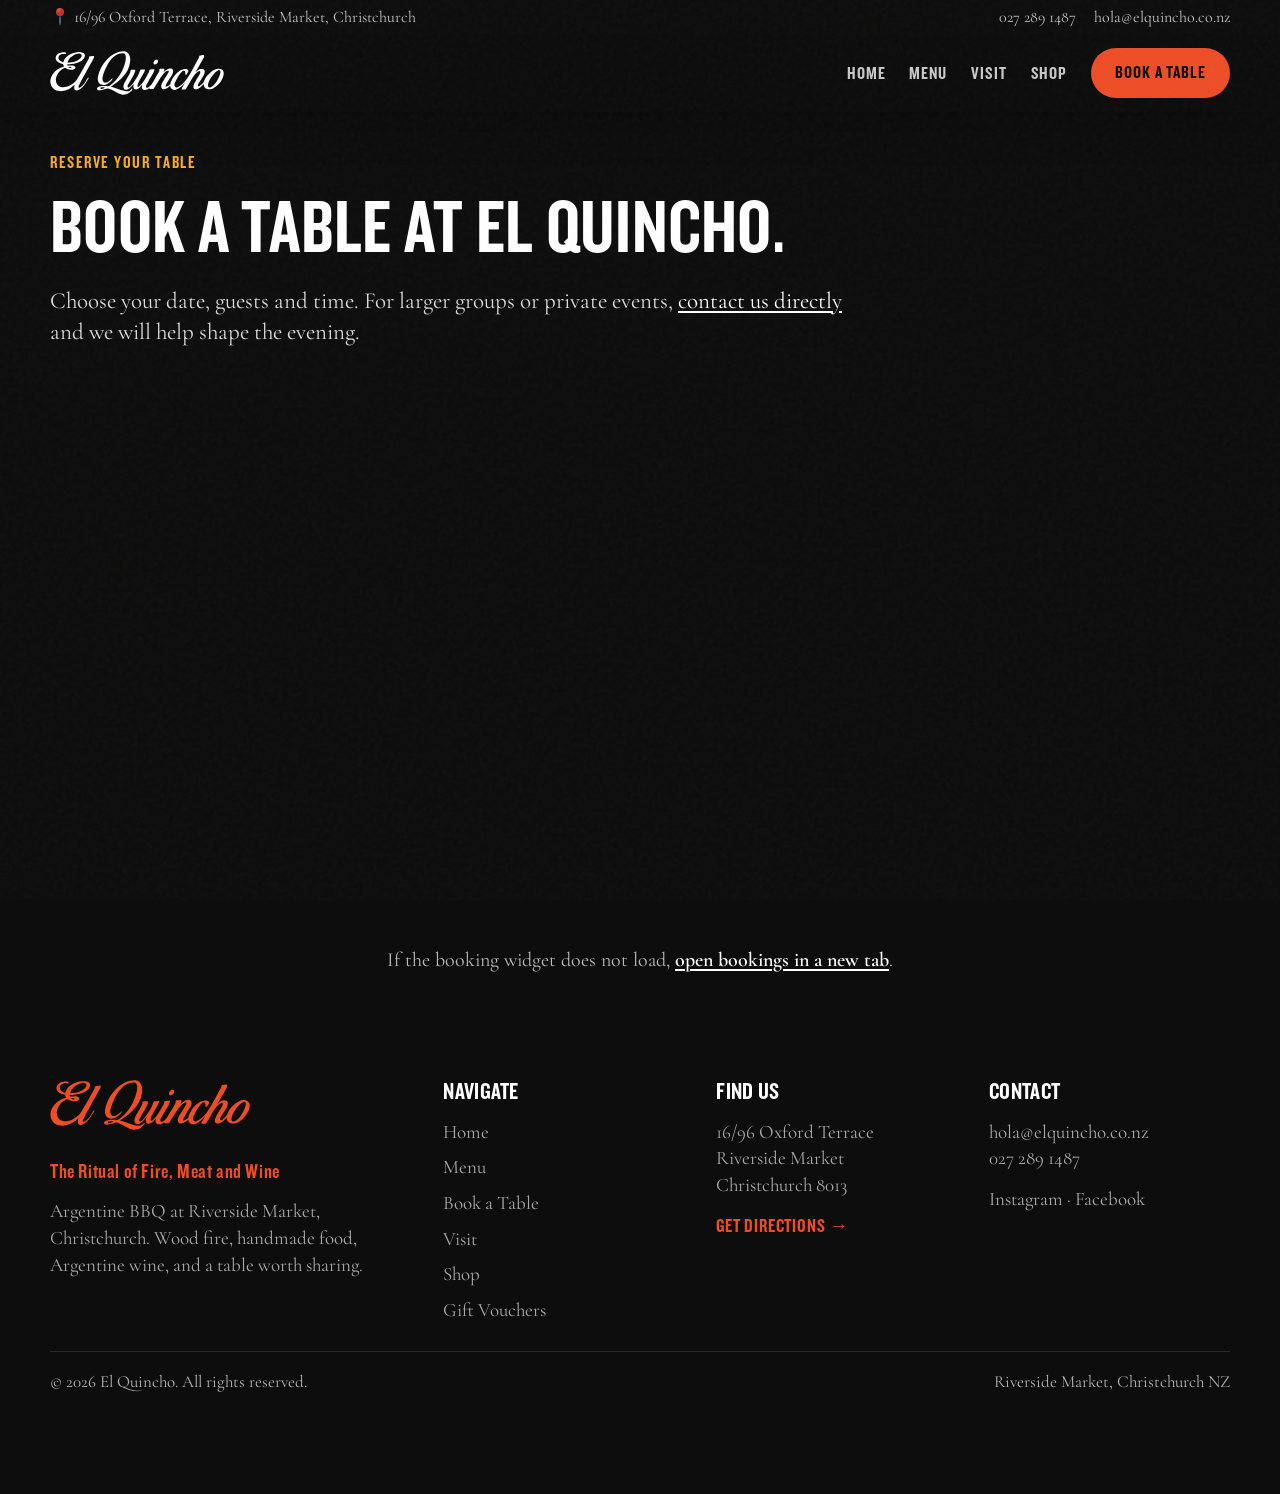
==== commit 9e293586: "Unify Asado booking page and correct widget contrast Blend the page and widget into one charcoal can" ====
--- a/book-a-table/index.html
+++ b/book-a-table/index.html
@@ -29,8 +29,8 @@
     html { scroll-behavior: smooth; }
     body {
       font-family: 'Cormorant Garamond', system-ui, sans-serif;
-      color: var(--charcoal);
-      background: var(--cream);
+      color: var(--white);
+      background: var(--charcoal);
       line-height: 1.55;
       -webkit-font-smoothing: antialiased;
       overflow-x: hidden;
@@ -121,8 +121,8 @@
     .btn-outline { background: transparent; color: var(--white); border: 1px solid rgba(255,255,255,.52); }
 
     .booking-hero {
-      padding: 170px 0 42px;
-      background: linear-gradient(90deg, rgba(13,13,13,.96), rgba(13,13,13,.86));
+      padding: 152px 0 20px;
+      background: var(--charcoal);
       color: var(--white);
     }
     .eyebrow {
@@ -134,25 +134,25 @@
       margin-bottom: 14px;
     }
     .booking-hero h1 { font-size: clamp(42px, 6vw, 76px); margin-bottom: 16px; }
-    .booking-hero p { max-width: 680px; color: rgba(255,255,255,.78); font-size: 18px; }
-
-    .booking-section { padding: 42px 0 96px; background: var(--cream); }
+    .booking-hero p { max-width: 800px; color: rgba(255,255,255,.86); font-size: 18px; }
+
+    .booking-section { padding: 0 0 48px; background: var(--charcoal); }
     .booking-frame-wrap {
       background: var(--charcoal);
-      border-radius: var(--radius);
-      box-shadow: var(--shadow);
+      border-radius: 0;
+      box-shadow: none;
       overflow: hidden;
-      border: 1px solid rgba(13,13,13,.08);
-    }
-    .booking-frame {
+      border: 0;
+    }
+    .booking-frame-wrap .booking-frame {
       display: block;
       width: 100%;
-      min-height: 720px;
+      height: 560px;
       border: 0;
       background: var(--charcoal);
     }
     .booking-note {
-      color: var(--ash);
+      color: rgba(255,255,255,.72);
       font-size: 14px;
       margin-top: 18px;
       text-align: center;
@@ -204,17 +204,18 @@
       .container { width: min(100% - 28px, 1180px); }
       .top-strip { display: none; }
       .nav { top: 0; background: rgba(13,13,13,.92); }
-      .booking-hero { padding-top: 120px; }
+      .booking-hero { padding-top: 112px; }
       .booking-section { padding-bottom: 84px; }
       .booking-frame-wrap { border-radius: 0; width: calc(100% + 28px); margin-left: -14px; }
-      .booking-frame { min-height: 760px; }
+      .booking-frame { transition: height .3s ease; }
       .logo img { width: 150px; margin-inline: 0; }
       .footer-logo { width: 180px; margin-left: 0; }
       .footer-grid { grid-template-columns: 1fr; }
       .mobile-sticky { display: flex; }
     }
   </style>
-  <link rel="stylesheet" href="../assets/brand/brand.css?v=20261106">
+  <link rel="stylesheet" href="../assets/brand/brand.css?v=20261106-booking">
+  <script src="https://plugins.nowbookit.com/iframe-resizer-build/bundle.js" defer></script>
 </head>
 <body>
 
@@ -249,7 +250,7 @@
       <div class="container">
         <div class="eyebrow">Reserve your table</div>
         <h1>Book a table at El Quincho.</h1>
-        <p>Choose your date, time and party size below. For larger groups or private events, contact us directly and we will help shape the evening.</p>
+        <p>Choose your date, guests and time. For larger groups or private events, <a class="booking-group-link" href="mailto:hola@elquincho.co.nz?subject=Group%20booking%20enquiry" target="_blank" rel="noopener">contact us directly</a> and we will help shape the evening.</p>
       </div>
     </section>
 
@@ -258,12 +259,14 @@
         <div class="booking-frame-wrap">
           <iframe
             class="booking-frame"
+            data-id="nbi-widget"
+            height="560"
             title="Now Book It reservations for El Quincho"
-            src="https://bookings.nowbookit.com/?accountid=d30a0d32-5f8c-46ef-b147-20d4072d3f78&amp;venueid=2701&amp;bg=transparent&amp;banner=hidden&amp;theme=dark&amp;colors=hex,0D0D0D,EE4E26"
+            src="https://bookings.nowbookit.com/?accountid=d30a0d32-5f8c-46ef-b147-20d4072d3f78&amp;venueid=2701&amp;bg=0D0D0D&amp;banner=hidden&amp;theme=dark&amp;colors=hex,EE4E26"
             loading="lazy">
           </iframe>
         </div>
-        <p class="booking-note">If the booking widget does not load, <a href="https://bookings.nowbookit.com/?accountid=d30a0d32-5f8c-46ef-b147-20d4072d3f78&amp;venueid=2701&amp;bg=transparent&amp;banner=hidden&amp;theme=dark&amp;colors=hex,0D0D0D,EE4E26" target="_blank" rel="noopener">open bookings in a new tab</a>.</p>
+        <p class="booking-note">If the booking widget does not load, <a href="https://bookings.nowbookit.com/?accountid=d30a0d32-5f8c-46ef-b147-20d4072d3f78&amp;venueid=2701&amp;bg=0D0D0D&amp;banner=hidden&amp;theme=dark&amp;colors=hex,EE4E26" target="_blank" rel="noopener">open bookings in a new tab</a>.</p>
       </div>
     </section>
   </main>
--- a/assets/brand/brand.css
+++ b/assets/brand/brand.css
@@ -150,7 +150,8 @@
 .booking-hero p { font-size: 23px; line-height: 1.35; }
 .booking-hero h1 { line-height: 1.05; font-weight: 400; }
 .booking-note { font-size: 20px; }
-.booking-note a { color: var(--charcoal); text-decoration: underline; }
+.booking-note a, .booking-group-link { color: var(--white); text-decoration: underline; text-underline-offset: 3px; }
+.booking-note a:hover, .booking-group-link:hover { color: var(--gold); }
 .footer { font-size: 19px; }
 .footer h4 { font-size: 24px; }
 .footer-tagline { color: var(--fire); font-size: 21px; line-height: 1.2; margin-top: 6px; letter-spacing: .6px; }
